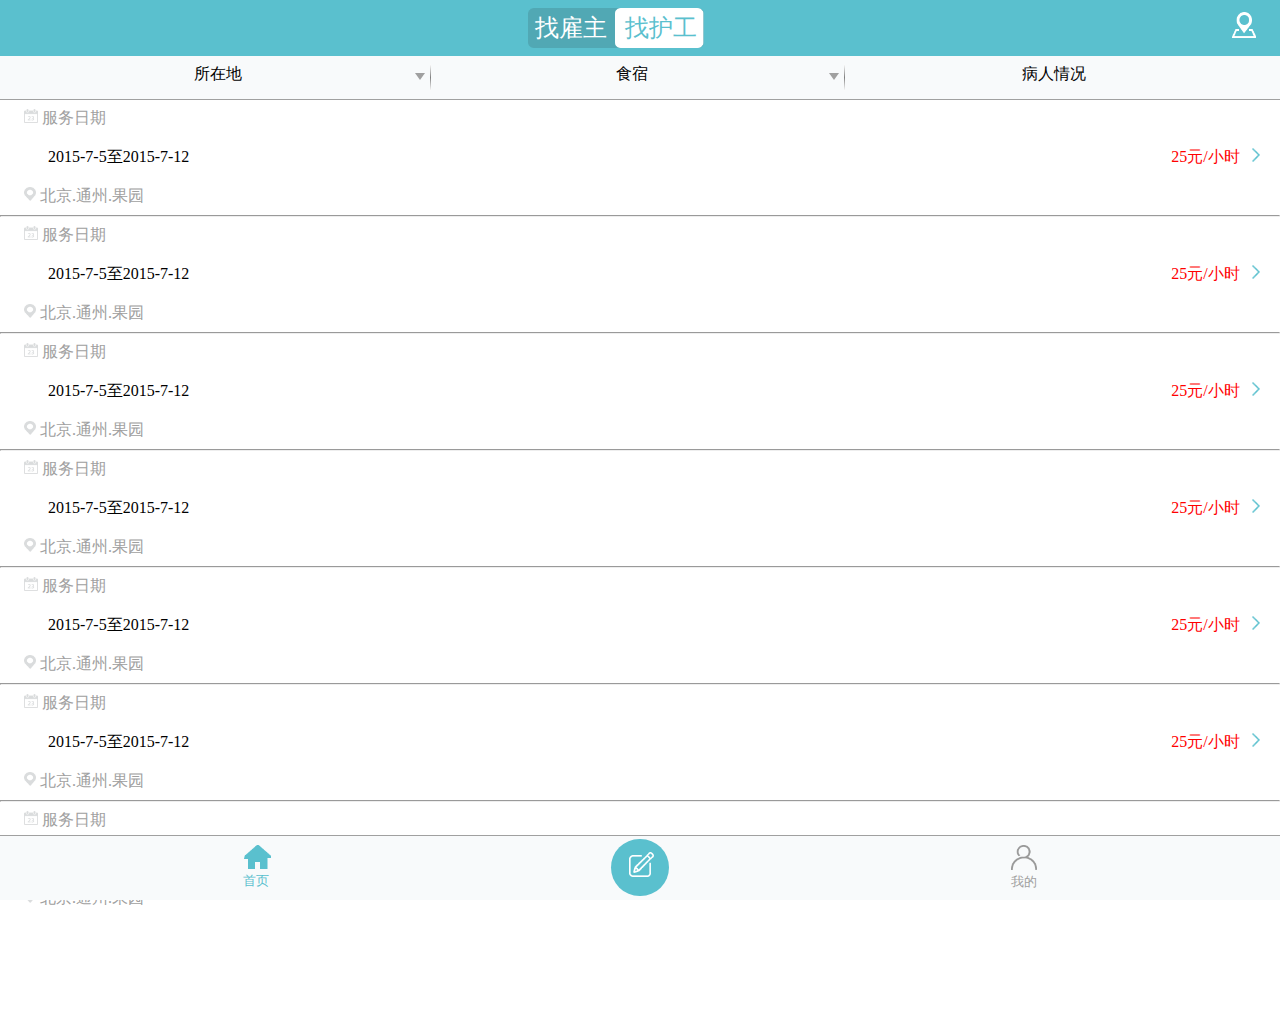
==== care-worker.html @ a78531c7 "use scss rewrite" ====
﻿<!DOCTYPE html>
<html lang="en">
<head>
    <meta charset="UTF-8">
    <meta name="viewport" content="width=device-width, initial-scale=1" />
    <!--<script src="js/jquery/2.0.0/jquery.min.js"></script>-->
    <!--<link href="css/bootstrap/3.3.6/bootstrap.min.css" rel="stylesheet">-->
    <!--<script src="js/bootstrap/3.3.6/bootstrap.min.js"></script>-->
    <!--<link rel="stylesheet" type="text/css" href="css/index.css">-->
    <link rel="stylesheet" type="text/css" href="scss/care-worker.css">
    <title>Care Worker</title>
</head>
<body>
    <header >
        <div class="header">
            <div class="center">
                <div>
                <span class="white">找雇主</span>&nbsp;&nbsp;&nbsp;<span class="blue">找护工</span>
                </div>
            </div>
            <div  id="header-right"></div>
        </div>

        <div class="dropdown-nav">
            <div class="dropdown ">
                <span class="linear-line " >  </span>
                <div class=" caret-border" >
                    <div class=" caret-border-son"   >
                        <span class="triangle-down"> </span>
                    </div>
                </div>

                <span>所在地</span>
                <div class="dropdown-content">
                    <ul class="dropdown-menu">
                        <li><a href="#">北京.果园</a></li>
                        <li><a href="#">北京.通州</a></li>
                        <li><a href="#">北京.通州.果园</a></li>
                    </ul>
                </div>
            </div>
            <div class="dropdown">
                <span class="linear-line  " >  </span>
                <div class=" caret-border" >
                    <div class=" caret-border-son"   >
                        <span class="triangle-down"> </span>
                    </div>
                </div>
                <span >食宿</span>
                <div class="dropdown-content">
                    <ul class="dropdown-menu">
                        <li><a href="#">包吃住</a></li>
                        <li><a href="#">只包吃</a></li>
                        <li><a href="#">食宿自理</a></li>
                    </ul>
                </div>
            </div>
            <div class="dropdown">
                <span>病人情况</span>
                <div class="dropdown-content">
                    <ul class="dropdown-menu">
                        <li><a href="#">精神抖擞</a></li>
                        <li><a href="#">半死不活</a></li>
                        <li><a href="#">危在旦夕</a></li>
                    </ul>
                </div>
            </div>
        </div>

    </header>
    <br><br>
    <div class="main">

        <div class="container "  >
            <div class="  left "  >
                <p class="gray-color">&nbsp; &nbsp; &nbsp;  <img src="images/calendar.png" alt=""  >  服务日期</p><br>
                <p>&nbsp; &nbsp; &nbsp; &nbsp; &nbsp; &nbsp; 2015-7-5至2015-7-12 </p><br>
                <p class="gray-color">&nbsp; &nbsp; &nbsp; <img src="images/location-gray.png" alt=""  >  北京.通州.果园 </p>
            </div>
            <div class="  right"   >
                25元/小时 &nbsp; <span class="image"><img src="images/direction.png" alt=""  ></span>&nbsp; &nbsp; &nbsp;
            </div>
        </div>
        <hr>


        <div class="container "  >
            <div class="  left "  >
                <p class="gray-color">&nbsp; &nbsp; &nbsp;  <img src="images/calendar.png" alt=""  >  服务日期</p><br>
                <p>&nbsp; &nbsp; &nbsp; &nbsp; &nbsp; &nbsp; 2015-7-5至2015-7-12 </p><br>
                <p class="gray-color">&nbsp; &nbsp; &nbsp; <img src="images/location-gray.png" alt=""  >  北京.通州.果园 </p>
            </div>
            <div class="  right"   >
                25元/小时 &nbsp; <span class="image"><img src="images/direction.png" alt=""  ></span>&nbsp; &nbsp; &nbsp;
            </div>
        </div>
        <hr>


        <div class="container "  >
            <div class="  left "  >
                <p class="gray-color">&nbsp; &nbsp; &nbsp;  <img src="images/calendar.png" alt=""  >  服务日期</p><br>
                <p>&nbsp; &nbsp; &nbsp; &nbsp; &nbsp; &nbsp; 2015-7-5至2015-7-12 </p><br>
                <p class="gray-color">&nbsp; &nbsp; &nbsp; <img src="images/location-gray.png" alt=""  >  北京.通州.果园 </p>
            </div>
            <div class="  right"   >
                25元/小时 &nbsp; <span class="image"><img src="images/direction.png" alt=""  ></span>&nbsp; &nbsp; &nbsp;
            </div>
        </div>
        <hr>


        <div class="container "  >
            <div class="  left "  >
                <p class="gray-color">&nbsp; &nbsp; &nbsp;  <img src="images/calendar.png" alt=""  >  服务日期</p><br>
                <p>&nbsp; &nbsp; &nbsp; &nbsp; &nbsp; &nbsp; 2015-7-5至2015-7-12 </p><br>
                <p class="gray-color">&nbsp; &nbsp; &nbsp; <img src="images/location-gray.png" alt=""  >  北京.通州.果园 </p>
            </div>
            <div class="  right"   >
                25元/小时 &nbsp; <span class="image"><img src="images/direction.png" alt=""  ></span>&nbsp; &nbsp; &nbsp;
            </div>
        </div>
        <hr>


        <div class="container "  >
            <div class="  left "  >
                <p class="gray-color">&nbsp; &nbsp; &nbsp;  <img src="images/calendar.png" alt=""  >  服务日期</p><br>
                <p>&nbsp; &nbsp; &nbsp; &nbsp; &nbsp; &nbsp; 2015-7-5至2015-7-12 </p><br>
                <p class="gray-color">&nbsp; &nbsp; &nbsp; <img src="images/location-gray.png" alt=""  >  北京.通州.果园 </p>
            </div>
            <div class="  right"   >
                25元/小时 &nbsp; <span class="image"><img src="images/direction.png" alt=""  ></span>&nbsp; &nbsp; &nbsp;
            </div>
        </div>
        <hr>


        <div class="container "  >
            <div class="  left "  >
                <p class="gray-color">&nbsp; &nbsp; &nbsp;  <img src="images/calendar.png" alt=""  >  服务日期</p><br>
                <p>&nbsp; &nbsp; &nbsp; &nbsp; &nbsp; &nbsp; 2015-7-5至2015-7-12 </p><br>
                <p class="gray-color">&nbsp; &nbsp; &nbsp; <img src="images/location-gray.png" alt=""  >  北京.通州.果园 </p>
            </div>
            <div class="  right"   >
                25元/小时 &nbsp; <span class="image"><img src="images/direction.png" alt=""  ></span>&nbsp; &nbsp; &nbsp;
            </div>
        </div>
        <hr>


        <div class="container "   >
            <div class="  left "  >
                <p class="gray-color">&nbsp; &nbsp; &nbsp;  <img src="images/calendar.png" alt=""  >  服务日期</p><br>
                <p>&nbsp; &nbsp; &nbsp; &nbsp; &nbsp; &nbsp; 2015-7-5至2015-7-12 </p><br>
                <p class="gray-color">&nbsp; &nbsp; &nbsp; <img src="images/location-gray.png" alt=""  >  北京.通州.果园 </p>
            </div>
            <div class="  right"   >
                25元/小时 &nbsp; <span class="image"><img src="images/direction.png" alt=""  ></span>&nbsp; &nbsp; &nbsp;
            </div>
        </div>



    </div>

        <footer class="navbar  footer"  role="navigation">
            <div class="left   ">
                <a href="index.html"><button>
                 <div class="image" style="margin-left: 0.2em;"><img src="images/home.png" alt=""></div>
                首页
                </button></a>
            </div>
            <div class="center   ">
                <a href="index.html"><button>
                <img src="images/write.png" alt="" >
                </button></a>
            </div>
            <div class="right   ">
                <a href="index.html"><button>
                    <div class="image" ><img src="images/man.png" alt=""></div>
                我的
                </button></a>
            </div>
        </footer>
    </body>

    </html>
---- scss/care-worker.css ----
header {
  width: 100%;
  position: fixed;
  top: 0;
  left: 0;
  margin: 0;
  text-align: center; }
  header .header {
    width: 100%;
    padding-top: 0.5em;
    padding-bottom: 0.5em;
    background-color: #5AC0CE;
    font-size: 1.5em;
    margin: 0;
    text-align: center; }
    header .header .white {
      color: white; }
    header .header .blue {
      color: #5AC0CE; }
    header .header div {
      display: inline; }
    header .header .center {
      background: url(../images/bar.png) no-repeat 0 0;
      background-size: 100% 100%;
      padding: 0.3em;
      display: inline; }
    header .header #header-right {
      background: url(../images/bigger-location.png) no-repeat 0 0;
      background-size: 100% 100%;
      height: 1.1em;
      width: 1em;
      float: right;
      margin-right: 1em; }
  header .dropdown-nav {
    padding: .5rem 0;
    border-bottom: 1px solid #A0A0A0;
    background-color: #f8fafb; }
    header .dropdown-nav .dropdown {
      position: relative;
      display: inline-block;
      width: 32%; }
      header .dropdown-nav .dropdown:hover .dropdown-content {
        display: block;
        width: 100%; }
      header .dropdown-nav .dropdown .linear-line {
        display: inline-block;
        height: 1.7em;
        width: 1px;
        background: linear-gradient(white, gray, white);
        float: right; }
      header .dropdown-nav .dropdown .caret-border {
        float: right;
        display: inline-block;
        height: 1.5rem;
        margin-right: 5px; }
        header .dropdown-nav .dropdown .caret-border .caret-border-son {
          display: flex;
          align-items: center;
          height: 1.5rem; }
          header .dropdown-nav .dropdown .caret-border .caret-border-son .triangle-down {
            width: 0;
            height: 0;
            border-top: 7px solid #A0A0A0;
            border-right: 5px solid transparent;
            border-left: 5px solid transparent;
            display: inline-block; }
      header .dropdown-nav .dropdown .dropdown-content {
        display: none;
        position: absolute;
        background-color: #f9f9f9;
        min-width: 160px;
        box-shadow: 0 8px 16px 0 rgba(0, 0, 0, 0.2);
        padding: 12px 16px;
        z-index: 1;
        width: 100%; }
      header .dropdown-nav .dropdown .dropdown-menu a {
        color: #9d9d9d;
        text-decoration: none; }
        header .dropdown-nav .dropdown .dropdown-menu a li {
          color: #9d9d9d;
          list-style-type: none;
          text-align: left; }

body {
  margin: 0; }
  body .main {
    width: 100%;
    height: 100%;
    margin: 4.5em 0 6.5em 0; }
  body .container {
    display: flex;
    justify-items: center;
    align-items: center;
    overflow: hidden; }
    body .container img {
      height: 0.9rem; }
    body .container .left {
      overflow: hidden;
      text-overflow: ellipsis;
      white-space: nowrap;
      width: 50%;
      float: left; }
      body .container .left p {
        margin: 0; }
    body .container .right {
      overflow: hidden;
      text-overflow: ellipsis;
      white-space: nowrap;
      width: 50%;
      color: red;
      float: right;
      text-align: right; }
    body .container .gray-color {
      color: #A0A0A0; }

.footer {
  position: fixed;
  bottom: 0;
  left: 0;
  background-color: #f8fafb;
  width: 100%;
  height: 3.1em;
  font-size: 1.3em;
  padding: 0;
  overflow: hidden;
  text-align: center;
  display: flex;
  justify-content: center;
  align-items: center;
  border-top: 1px solid #A0A0A0; }
  .footer .navbar {
    width: 100%; }
  .footer .left {
    width: 40%;
    display: inline-block;
    font-size: 0.5em;
    text-align: center; }
    .footer .left button {
      color: #5AC0CE; }
  .footer .right {
    display: inline-block;
    width: 40%;
    font-size: 0.5em;
    text-align: center; }
    .footer .right button {
      color: #A0A0A0; }
  .footer .center {
    display: inline-block;
    margin: auto; }
    .footer .center button {
      border-radius: 50%;
      width: 4.3em;
      height: 4.3em;
      background-color: #5AC0CE; }
  .footer button {
    outline: none;
    background-color: transparent;
    border: 0; }
    .footer button img {
      width: 60%;
      height: 50%; }

/*# sourceMappingURL=care-worker.css.map */
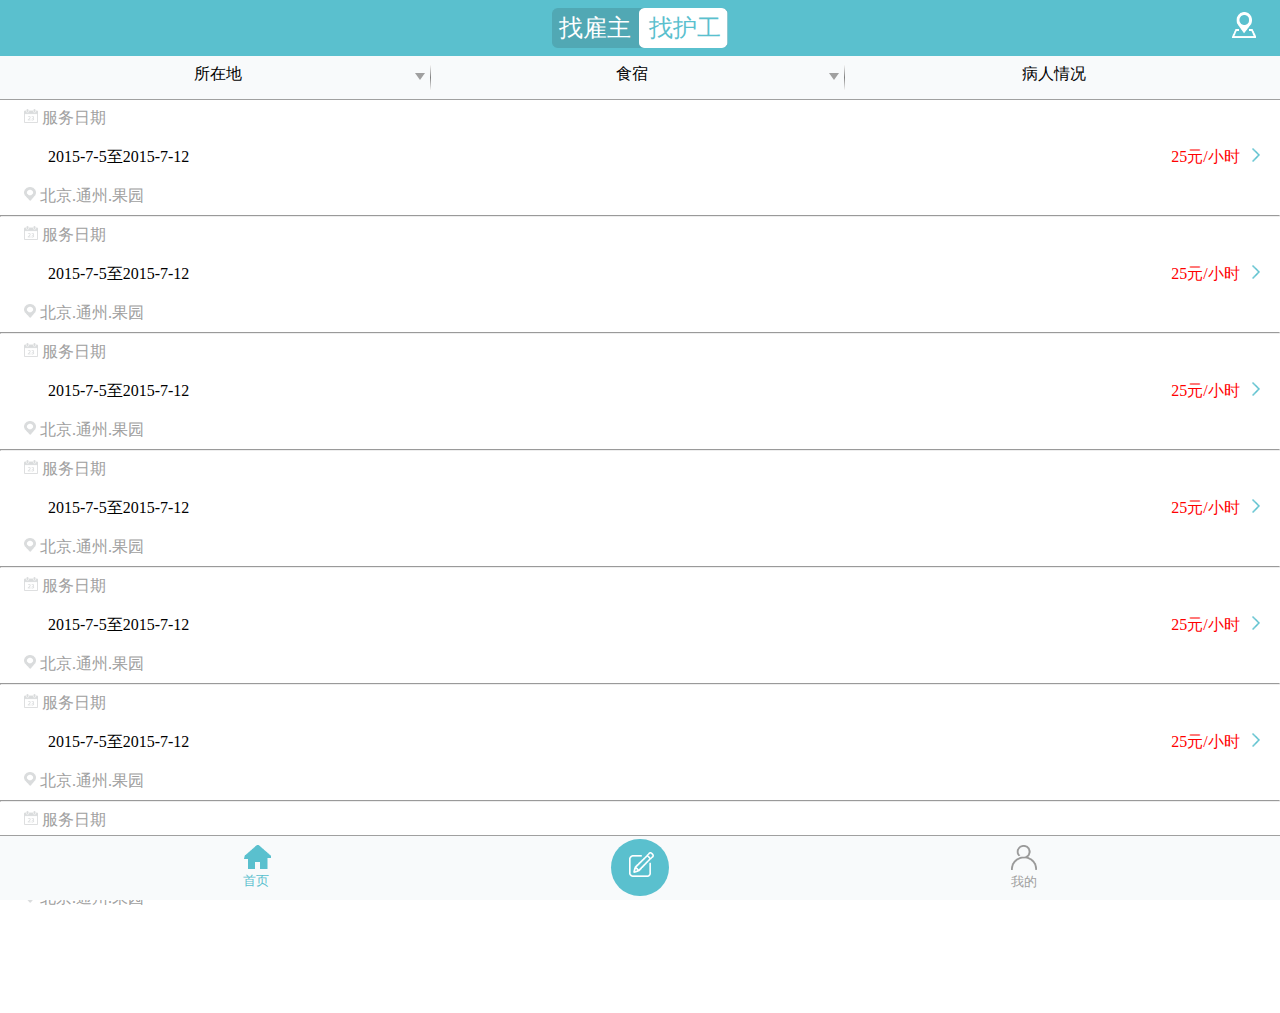
==== commit 94182514: "use scss rewrite" ====
--- a/care-worker.html
+++ b/care-worker.html
@@ -13,12 +13,13 @@
 <body>
     <header >
         <div class="header">
+            <div  id="header-left" style="display: block"></div>
             <div class="center">
                 <div>
                 <span class="white">找雇主</span>&nbsp;&nbsp;&nbsp;<span class="blue">找护工</span>
                 </div>
             </div>
-            <div  id="header-right"></div>
+            <div  id="header-right" style="display: block"></div>
         </div>
 
         <div class="dropdown-nav">
--- a/scss/care-worker.css
+++ b/scss/care-worker.css
@@ -11,8 +11,7 @@
     padding-bottom: 0.5em;
     background-color: #5AC0CE;
     font-size: 1.5em;
-    margin: 0;
-    text-align: center; }
+    margin: 0; }
     header .header .white {
       color: white; }
     header .header .blue {
@@ -24,6 +23,14 @@
       background-size: 100% 100%;
       padding: 0.3em;
       display: inline; }
+    header .header #header-left {
+      background: url(../images/bigger-location.png) no-repeat 0 0;
+      background-size: 100% 100%;
+      height: 1.1em;
+      width: 1em;
+      float: left;
+      margin-left: 1em;
+      opacity: 0; }
     header .header #header-right {
       background: url(../images/bigger-location.png) no-repeat 0 0;
       background-size: 100% 100%;
